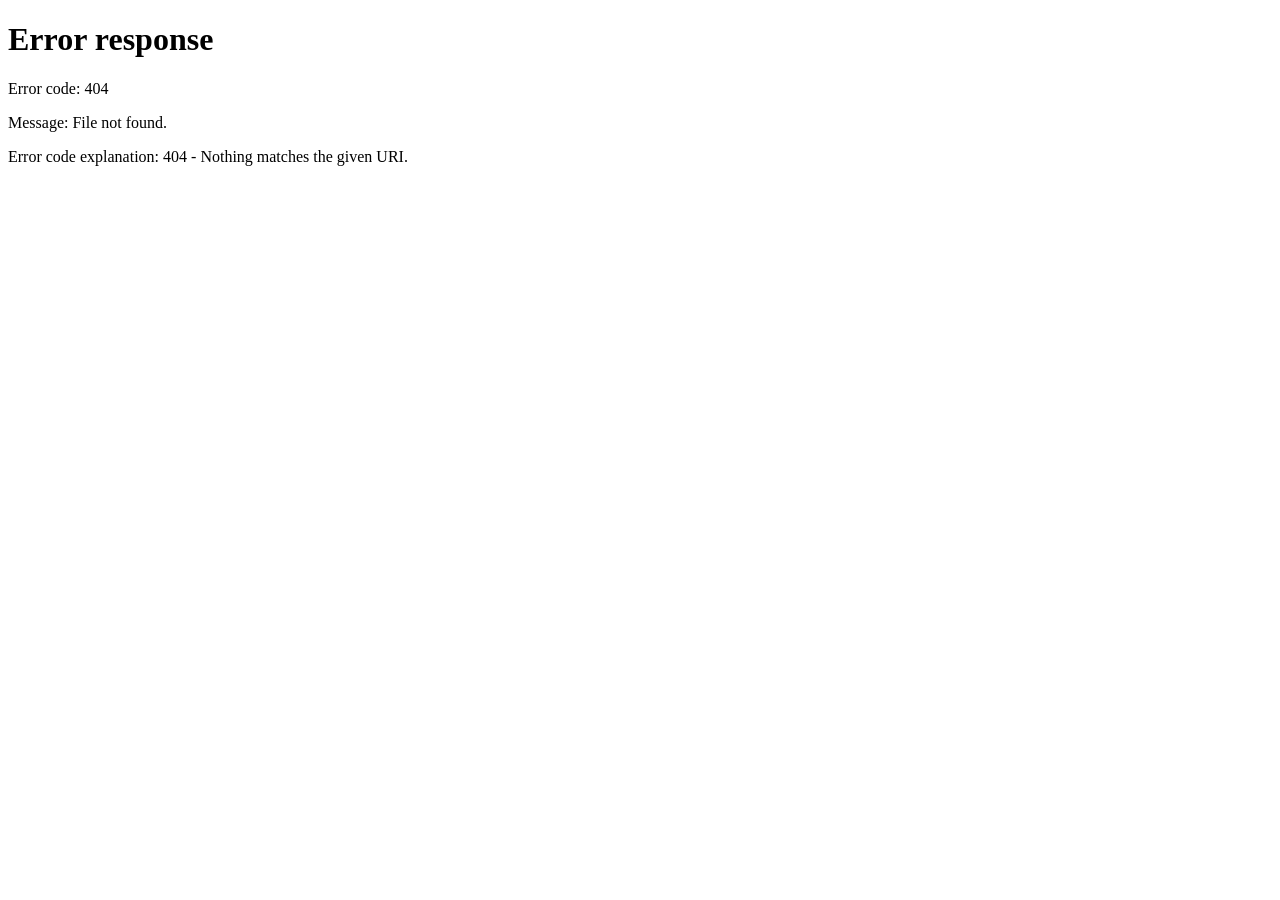
==== index.html @ 3a95bfea "Add files via upload" ====
<!DOCTYPE html>
<html lang="id"><head><meta charset="utf-8"><meta name="viewport" content="width=device-width, initial-scale=1">
<title>Planogram Implementation System</title>
<meta http-equiv="refresh" content="0; url=impl/"></head>
<body><p>Mengalihkan… <a href="impl/">Buka halaman upload</a></p></body></html>
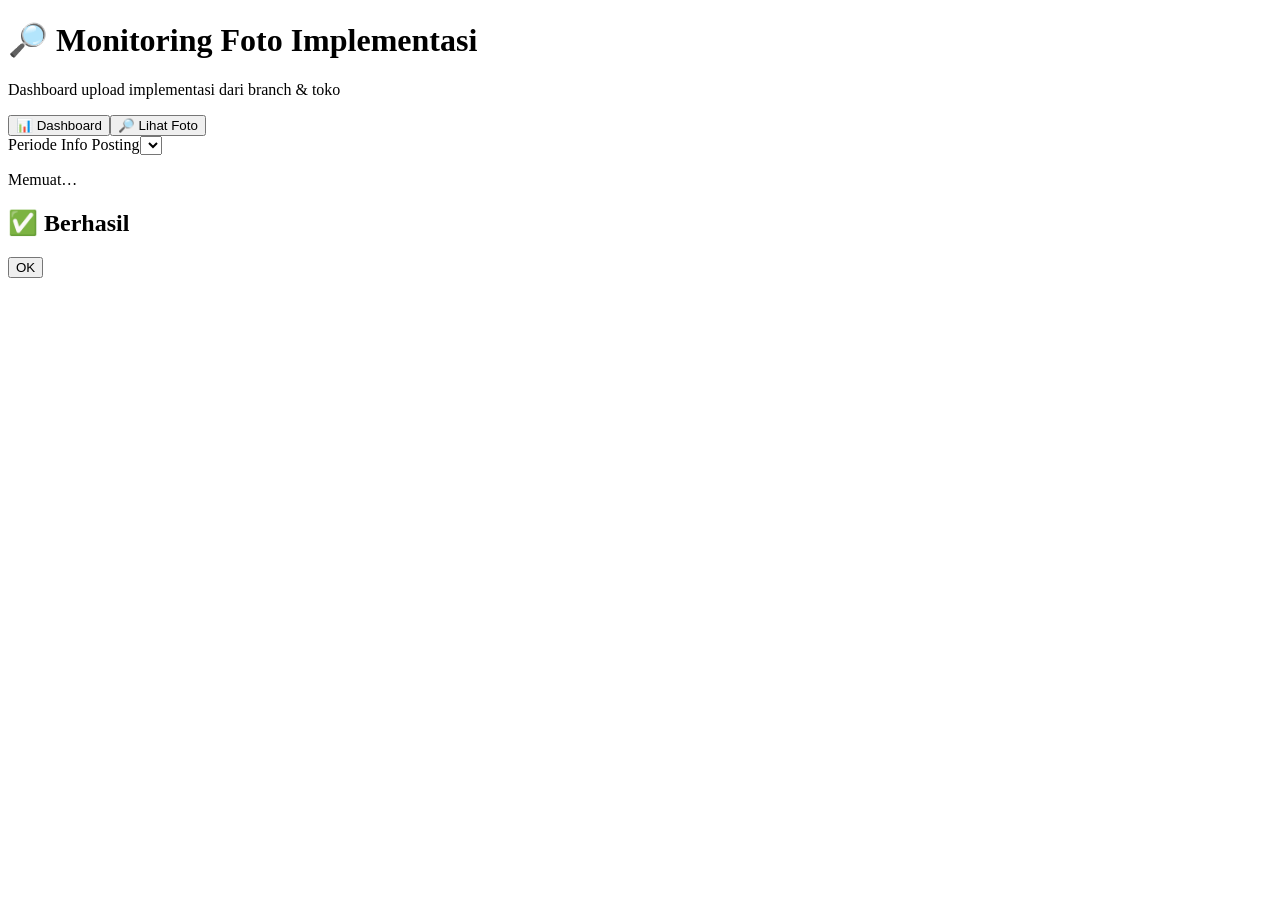
==== commit dcba511c: "Add files via upload" ====
--- a/index.html
+++ b/index.html
@@ -1,5 +1,158 @@
-<!DOCTYPE html>
-<html lang="id"><head><meta charset="utf-8"><meta name="viewport" content="width=device-width, initial-scale=1">
-<title>Planogram Implementation System</title>
-<meta http-equiv="refresh" content="0; url=impl/"></head>
-<body><p>Mengalihkan… <a href="impl/">Buka halaman upload</a></p></body></html>
+<!DOCTYPE html><html><head><base target="_top"><meta charset="utf-8"><meta name="viewport" content="width=device-width, initial-scale=1">
+<title>Monitoring Foto Implementasi</title>
+<link rel="stylesheet" href="../assets/style.css">
+<style>
+    /* ===== Riwayat & Dashboard ===== */
+    .dx-card{background:#fff;border:1px solid #dbe4f0;border-radius:14px;padding:12px;margin:10px 0;box-shadow:0 1px 4px rgba(15,40,80,.07)}
+    .dx-t{display:flex;justify-content:space-between;align-items:baseline;margin:16px 0 6px}.dx-t b{font-size:16px;color:#12355b}.dx-t small{color:#6b7c93;font-size:12.5px}
+    .dx-sum{display:flex;gap:14px;align-items:center}.dx-sum .big{font-size:30px;font-weight:800;color:#12355b;line-height:1}.dx-sum small{color:#5b6b7d;font-size:13px}
+    .dx-bar{height:9px;border-radius:9px;background:#F5C6C6;margin-top:8px;overflow:hidden}.dx-bar i{display:block;height:100%;background:#4CAF73;border-radius:9px}
+    .dx-chips{display:flex;gap:6px;flex-wrap:wrap;margin:10px 0 4px}.dx-chips button{flex:1;min-width:84px;border:1px solid #cfd9e6;background:#fff;border-radius:20px;padding:8px 8px;font-size:13px;font-weight:700;color:#33465c;cursor:pointer}
+    .dx-chips button.on{background:#12355b;border-color:#12355b;color:#fff}
+    .dx-f{display:grid;grid-template-columns:1fr 1fr;gap:8px;margin-top:8px}.dx-f select,.dx-f input{width:100%;box-sizing:border-box}.dx-f .w{grid-column:1/3}
+    .st{border-radius:14px;padding:11px 12px;margin:8px 0;border:1px solid;border-left-width:6px}
+    .st.ok{background:#E8F5EC;border-color:#BFE3CA;border-left-color:#4CAF73}.st.no{background:#FDEDED;border-color:#F5C6C6;border-left-color:#E57373}
+    .st .h{display:flex;justify-content:space-between;gap:8px;align-items:flex-start}.st .h b{font-size:14.5px;color:#1d2b3a}.st .h small{display:block;color:#5b6b7d;font-size:12px;margin-top:2px}
+    .st .bd{font-size:11.5px;font-weight:800;padding:3px 10px;border-radius:20px;white-space:nowrap}.st.ok .bd{background:#CBEAD4;color:#1B5E32}.st.no .bd{background:#F9D3D3;color:#8E2A2A}
+    .st .ln{font-size:12.5px;color:#33465c;margin-top:8px}.st .ln span.k{display:inline-block;font-weight:800;margin-right:4px}
+    .rc2{display:inline-block;border-radius:8px;padding:2px 8px;margin:2px 3px 2px 0;font-size:12px;font-weight:800}.rc2.rg{background:#DCE8FF;color:#1E4FA8}.rc2.nr{background:#FFE9C7;color:#8A5200}
+    .dx-hero{display:flex;gap:14px;align-items:center}.dx-hero .lg{flex:1;display:grid;gap:8px}.dx-hero .li{display:flex;align-items:center;gap:8px;font-size:14px;color:#33465c}
+    .dx-hero .li i{width:12px;height:12px;border-radius:4px;flex:none}.dx-hero .li b{margin-left:auto;font-size:18px;color:#12355b}
+    .dx-k{display:grid;grid-template-columns:1fr 1fr;gap:10px;margin:10px 0}.dx-k div{background:#fff;border:1px solid #dbe4f0;border-radius:14px;padding:12px;box-shadow:0 1px 4px rgba(15,40,80,.06)}
+    .dx-k b{display:block;font-size:23px;color:#12355b;line-height:1.1}.dx-k small{color:#6b7c93;font-size:12.5px}
+    .rk{display:flex;gap:10px;align-items:center;border-radius:14px;padding:10px 12px;margin:7px 0;border:1px solid;border-left-width:6px;cursor:pointer}
+    .rk.ok{background:#E8F5EC;border-color:#BFE3CA;border-left-color:#4CAF73}.rk.no{background:#FDEDED;border-color:#F5C6C6;border-left-color:#E57373}.rk.sel{box-shadow:0 0 0 2px #12355b}
+    .rk .n{width:30px;height:30px;border-radius:50%;background:#fff;display:flex;align-items:center;justify-content:center;font-weight:800;color:#12355b;font-size:14px;flex:none}
+    .rk .m{flex:1;min-width:0}.rk .m b{font-size:14.5px;color:#1d2b3a}.rk .m small{display:block;color:#5b6b7d;font-size:12px}
+    .rk .bar{height:7px;border-radius:7px;background:rgba(0,0,0,.08);margin-top:6px;overflow:hidden}.rk .bar i{display:block;height:100%;background:#4CAF73}
+    .rk .p{font-size:19px;font-weight:800;text-align:right}.rk.ok .p{color:#1B5E32}.rk.no .p{color:#8E2A2A}
+    .tp{margin:9px 0}.tp .r{display:flex;justify-content:space-between;font-size:13px;color:#33465c}.tp .r b{color:#12355b}
+    .dy{display:flex;align-items:flex-end;gap:6px;height:110px;margin-top:8px;overflow-x:auto;padding-bottom:2px}
+    .dy div{flex:1 0 34px;display:flex;flex-direction:column;justify-content:flex-end;align-items:center;height:100%}
+    .dy i{display:block;width:100%;background:#7FC79A;border-radius:6px 6px 0 0;min-height:3px}.dy b{font-size:11.5px;color:#12355b}.dy small{font-size:10.5px;color:#6b7c93}
+    .lg2{font-size:12.5px;color:#5b6b7d;background:#f4f7fb;border-radius:10px;padding:8px 10px;margin:6px 0}
+    .bl{display:flex;justify-content:space-between;gap:8px;padding:8px 10px;border-radius:10px;background:#FDEDED;border:1px solid #F5C6C6;margin:6px 0;font-size:13px}.bl small{color:#8E2A2A;font-size:11.5px;white-space:nowrap}
+    .tl-g{display:grid;grid-template-columns:1fr 1fr;gap:9px;margin:8px 0}
+    .tl{border-radius:14px;padding:10px 12px;border:1px solid;border-left-width:6px;cursor:pointer}
+    .tl.ok{background:#E8F5EC;border-color:#BFE3CA;border-left-color:#4CAF73}.tl.no{background:#FDEDED;border-color:#F5C6C6;border-left-color:#E57373}.tl.sel{box-shadow:0 0 0 2px #12355b}
+    .tl b{font-size:14px;color:#1d2b3a;display:block}.tl .pp{font-size:24px;font-weight:800;line-height:1.15}.tl.ok .pp{color:#1B5E32}.tl.no .pp{color:#8E2A2A}
+    .tl small{color:#5b6b7d;font-size:11.5px;display:block}.tl .bar{height:6px;border-radius:6px;background:rgba(0,0,0,.08);margin-top:6px;overflow:hidden}.tl .bar i{display:block;height:100%;background:#4CAF73}
+    .st .ft{display:flex;justify-content:space-between;align-items:center;margin-top:8px;gap:8px}
+</style></head><body>
+<header><h1>🔎 Monitoring Foto Implementasi</h1><p>Dashboard upload implementasi dari branch & toko</p></header>
+<div class="tabs"><button class="on" data-t="d">📊 Dashboard</button><button data-t="f">🔎 Lihat Foto</button></div>
+<main>
+<section id="d" class="tab"><label class="l">Periode Info Posting</label><select id="dp"></select><div id="dres"><p class="mut">Memuat…</p></div></section>
+<section id="f" class="tab" hidden>
+<label class="l">Tanggal Info Posting</label><div><input id="tgl" placeholder="Pilih tanggal (hanya hari Senin)"></div>
+<p class="warn">⚠️ Tanggal harus sesuai dengan info posting.</p>
+<label class="l">Branch</label><input id="br" placeholder="Cari branch…">
+<label class="l">Kode Toko (kosongkan = semua toko)</label><input id="kt" placeholder="Pilih branch dulu…">
+<label class="l">No Rak (kosongkan = semua rak)</label><input id="rk" placeholder="Ketik no rak, contoh: AA1" autocomplete="off">
+<button class="btn" id="go">Tampilkan</button>
+<div id="list"></div>
+<div id="stg" hidden><p id="cap" style="font-weight:600"></p><img id="im" class="pv" style="max-height:none"><button class="btn" id="dl">⬇️ Download</button></div>
+</section>
+</main>
+<div id="toast"></div><div id="ov"><div><h2>✅ Berhasil</h2><p id="ovm"></p><button class="btn" onclick="$('ov').style.display='none'">OK</button></div></div>
+<script src="../config.js"></script>
+<script src="../assets/api.js"></script>
+<script src="../assets/lib.js"></script>
+<script>
+let M = {branches: []}, S = {}, ITEMS = [], cur = null, BLOB = null, DD = null, DBR = '', DF = {st: '', t: '', q: '', n: 30};
+const stg = $('stg'); Cal($('tgl'));
+const fmtT = w => w ? w.slice(8, 10) + '/' + w.slice(5, 7) + ' ' + w.slice(11, 16) : '-';
+
+// ================= DASHBOARD =================
+function loadDash(p) {
+  $('dres').innerHTML = '<p class="mut">Memuat…</p>';
+  google.script.run.withSuccessHandler(r => {
+    DD = r; $('dp').innerHTML = r.periods.map(x => '<option' + (x === r.p ? ' selected' : '') + '>' + esc(x) + '</option>').join('');
+    if (!r.branches.some(b => b.nama === DBR)) DBR = r.branches.slice().sort((a, b) => b.pct - a.pct || b.foto - a.foto)[0] ? r.branches.slice().sort((a, b) => b.pct - a.pct || b.foto - a.foto)[0].nama : '';
+    drawDash();
+  }).withFailureHandler(e => $('dres').innerHTML = '<p class="mut">' + esc(e.message) + '</p>').getDashImpl(p || '');
+}
+function drawDash() {
+  const r = DD; if (!r.p) { $('dres').innerHTML = '<p class="mut">Belum ada data periode info posting</p>'; return; }
+  const B = r.branches.slice().sort((a, b) => b.pct - a.pct || b.foto - a.foto), n = B.length;
+  const sum = k => B.reduce((a, b) => a + b[k], 0), tt = sum('total'), tu = sum('toko'), pt = tt ? Math.round(tu * 1000 / tt) / 10 : 0;
+  const act = B.filter(b => b.toko > 0).length, C = 2 * Math.PI * 44, off = C * (1 - pt / 100);
+  const donut = '<svg viewBox="0 0 120 120" width="118" height="118"><circle cx="60" cy="60" r="44" fill="none" stroke="#F5C6C6" stroke-width="14"/><circle cx="60" cy="60" r="44" fill="none" stroke="#4CAF73" stroke-width="14" stroke-dasharray="' + C.toFixed(1) + '" stroke-dashoffset="' + off.toFixed(1) + '" transform="rotate(-90 60 60)"/><text x="60" y="60" text-anchor="middle" font-size="25" font-weight="800" fill="#12355b">' + pt + '%</text><text x="60" y="78" text-anchor="middle" font-size="11" fill="#6b7c93">toko ada foto</text></svg>';
+  $('dres').innerHTML = '<div class="dx-t"><b>📊 Ringkasan Nasional</b><small>Periode ' + esc(r.p) + '</small></div>'
+    + '<div class="dx-card"><div class="dx-hero">' + donut + '<div class="lg"><div class="li"><i style="background:#4CAF73"></i>Toko sudah ada foto<b>' + tu + '</b></div><div class="li"><i style="background:#F5C6C6"></i>Toko belum ada foto<b>' + (tt - tu) + '</b></div><div class="li" style="font-size:12.5px;color:#6b7c93">dari ' + tt + ' toko di ' + n + ' branch</div></div></div></div>'
+    + '<div class="dx-k"><div><b>' + act + '/' + n + '</b><small>branch sudah mulai upload</small></div><div><b>' + sum('foto') + '</b><small>foto implementasi masuk</small></div><div><b>' + sum('rak') + '</b><small>no rak terkirim</small></div><div><b>' + (n - act) + '</b><small>branch belum upload sama sekali</small></div></div>'
+    + '<div class="dx-t"><b>🗺️ Status Tiap Branch</b><small>ketuk untuk detail toko</small></div>'
+    + '<div class="lg2">🟢 Hijau = sudah ada toko yang upload foto &nbsp;•&nbsp; 🔴 Merah = belum ada foto sama sekali. Persen = toko yang sudah ada foto implementasinya.</div>'
+    + '<div class="tl-g">' + B.map(b => '<div class="tl ' + (b.toko ? 'ok' : 'no') + (b.nama === DBR ? ' sel' : '') + '" data-b="' + esc(b.nama) + '"><b>' + esc(b.nama) + '</b><div class="pp">' + b.pct + '%</div><small>' + b.toko + ' dari ' + b.total + ' toko • ' + b.foto + ' foto</small><div class="bar"><i style="width:' + (b.toko ? Math.max(3, b.pct) : 0) + '%"></i></div></div>').join('') + '</div>'
+    + '<div id="ddet"></div>';
+  drawDet(B);
+}
+function drawDet(B) {
+  B = B || DD.branches.slice().sort((a, b) => b.pct - a.pct || b.foto - a.foto);
+  const d = B.find(b => b.nama === DBR); if (!d) { $('ddet').innerHTML = ''; return; }
+  const rank = B.indexOf(d) + 1, mx = Math.max(1, ...d.days.map(x => x.foto)), tipes = Array.from(new Set(d.tipes.map(t => t.tipe)));
+  DF = {st: '', t: '', q: '', n: 30};
+  $('ddet').innerHTML = '<div class="dx-t"><b>🔎 Detail ' + esc(d.nama) + '</b><small>peringkat ' + rank + ' dari ' + B.length + '</small></div>'
+    + '<div class="dx-k"><div><b>' + d.toko + '/' + d.total + '</b><small>toko ada foto (' + d.pct + '%)</small></div><div><b>' + d.foto + '</b><small>foto terkirim</small></div><div><b>' + d.rak + '</b><small>no rak terkirim</small></div><div><b style="font-size:17px">' + (d.last ? esc(fmtT(d.last)) : '-') + '</b><small>upload terakhir</small></div></div>'
+    + '<div class="dx-card"><b style="color:#12355b">Pencapaian per Tipe Toko</b>' + d.tipes.map(t => { const p = t.total ? Math.round(t.toko * 1000 / t.total) / 10 : 0; return '<div class="tp"><div class="r"><span>' + esc(t.tipe) + '</span><b>' + t.toko + '/' + t.total + ' • ' + p + '%</b></div><div class="dx-bar"><i style="width:' + (t.toko ? Math.max(3, p) : 0) + '%"></i></div></div>'; }).join('') + '</div>'
+    + '<div class="dx-card"><b style="color:#12355b">Aktivitas Upload Harian</b><small style="display:block;color:#6b7c93">jumlah foto per hari</small>' + (d.days.length ? '<div class="dy">' + d.days.slice(-14).map(x => '<div><b>' + x.foto + '</b><i style="height:' + Math.round(x.foto * 70 / mx) + 'px"></i><small>' + x.d.slice(8, 10) + '/' + x.d.slice(5, 7) + '</small></div>').join('') + '</div>' : '<p class="mut">Belum ada upload</p>') + '</div>'
+    + '<div class="dx-t"><b>🏬 Daftar Toko</b><small id="dcnt"></small></div>'
+    + '<div class="dx-chips"><button data-s="" class="on">Semua (' + d.total + ')</button><button data-s="ok">✓ Ada foto (' + d.toko + ')</button><button data-s="no">✕ Belum (' + d.belum.length + ')</button></div>'
+    + '<div class="dx-f"><select id="dtp"><option value="">Semua tipe toko</option>' + tipes.map(x => '<option>' + esc(x) + '</option>').join('') + '</select><input id="dq" placeholder="🔍 Cari kode / nama toko…"></div><div id="dlist"></div>';
+  $('ddet').querySelectorAll('.dx-chips button').forEach(b => b.onclick = () => { DF.st = b.dataset.s; DF.n = 30; $('ddet').querySelectorAll('.dx-chips button').forEach(x => x.classList.toggle('on', x === b)); drawList(d); });
+  $('dtp').onchange = e => { DF.t = e.target.value; DF.n = 30; drawList(d); };
+  $('dq').oninput = e => { DF.q = e.target.value.trim().toLowerCase(); DF.n = 30; drawList(d); };
+  drawList(d);
+}
+function drawList(d) {
+  const all = d.sudah.map(s => Object.assign({ok: 1}, s)).concat(d.belum.map(s => Object.assign({ok: 0}, s))).sort((a, b) => a.kode < b.kode ? -1 : 1)
+    .filter(s => (!DF.st || (DF.st === 'ok') === !!s.ok) && (!DF.t || s.tipe === DF.t) && (!DF.q || (s.kode + ' ' + s.nama).toLowerCase().includes(DF.q)));
+  $('dcnt').textContent = all.length + ' toko';
+  $('dlist').innerHTML = all.length ? all.slice(0, DF.n).map(s => '<div class="st ' + (s.ok ? 'ok' : 'no') + '"><div class="h"><div><b>' + esc(s.kode) + ' - ' + esc(s.nama) + '</b><small>' + esc(s.tipe) + '</small></div><span class="bd">' + (s.ok ? '✓ Ada foto' : '✕ Belum ada') + '</span></div>'
+    + (s.ok ? '<div class="ft"><span class="ln" style="margin:0">' + s.foto + ' foto • ' + s.rak + ' rak • terakhir ' + esc(fmtT(s.last)) + '</span><button data-k="' + esc(s.kode) + '" data-n="' + esc(s.nama) + '">🔎 Lihat foto</button></div>' : '<div class="ln" style="color:#8E2A2A">Belum ada foto implementasi dari toko ini.</div>') + '</div>').join('')
+    + (all.length > DF.n ? '<button type="button" class="btn s" id="dmore" style="width:100%">Tampilkan ' + Math.min(30, all.length - DF.n) + ' lagi</button>' : '') : '<p class="mut">Tidak ada toko yang cocok</p>';
+  if ($('dmore')) $('dmore').onclick = () => { DF.n += 30; drawList(d); };
+}
+$('dres').onclick = e => {
+  const t = e.target.closest('.tl[data-b]'); if (t) { DBR = t.dataset.b; document.querySelectorAll('.tl').forEach(x => x.classList.toggle('sel', x === t)); drawDet(); const el = $('ddet'); if (el) el.scrollIntoView({behavior: 'smooth', block: 'start'}); return; }
+  const b = e.target.closest('button[data-k]'); if (b) goStore(b.dataset.k, b.dataset.n);
+};
+$('dp').onchange = () => loadDash($('dp').value);
+
+// ================= LIHAT FOTO =================
+function loadStores(b, keep) {
+  $('kt').placeholder = 'Memuat toko…';
+  google.script.run.withSuccessHandler(st => { const c = keep ? $('kt').value : ''; if (!keep) S = {};
+    st.forEach(s => { const k = s.kode + ' - ' + s.nama; S[k] = s; $('kt')._sub[k] = s.tipe; }); Combo($('kt'), Object.keys(S)); $('kt').value = c; $('kt').placeholder = 'Semua toko (atau cari kode / nama)'; }).getStores(b);
+}
+function runFind() {
+  try {
+    if (!$('tgl').value) throw 'Tanggal info posting belum dipilih';
+    const br = need($('br'), M.branches, 'Branch'), s = S[$('kt').value]; if ($('kt').value && !s) throw 'Kode toko tidak valid';
+    const f = {periode: $('tgl').value, branch: br, kode: s ? s.kode : '', rak: $('rk').value.trim()}; stg.hidden = true; $('list').innerHTML = '<p class="mut">Memuat…</p>';
+    google.script.run.withSuccessHandler(r => { ITEMS = r;
+      $('list').innerHTML = r.length ? '<p class="mut">' + r.length + ' foto ditemukan</p>' + r.map((x, i) => '<div class="card item"><span>' + (s ? '' : esc(x.toko) + '<br>') + 'Rak <b>' + esc(x.rak) + '</b>' + (x.mode === 'NON REGULER' ? ' <small>(NON REGULER)</small>' : '') + '<br><small>diupload ' + esc(x.waktu) + '</small></span><button data-i="' + i + '">Lihat</button></div>').join('') : '<p class="mut">Foto implementasi belum ada untuk pilihan ini</p>';
+    }).withFailureHandler(e => { $('list').innerHTML = ''; toast(e.message, 0); }).findFilesImpl(f);
+  } catch (e) { toast(e, 0); }
+}
+function goStore(kode, nama) {
+  if (!M.branches.length) { setTimeout(() => goStore(kode, nama), 400); return; }
+  document.querySelector('.tabs button[data-t="f"]').click();
+  S = {}; const lb = kode + ' - ' + nama; S[lb] = {kode: kode, nama: nama};
+  $('tgl').value = DD.p; $('br').value = DBR; $('rk').value = ''; $('kt')._arr = [lb]; $('kt').value = lb; loadStores(DBR, true); runFind();
+}
+function show(x) { cur = x; toast('Memuat gambar…', 1);
+  google.script.run.withSuccessHandler(r => { const bin = atob(r.data), u = new Uint8Array(bin.length); for (let i = 0; i < bin.length; i++) u[i] = bin.charCodeAt(i); BLOB = new Blob([u], {type: r.mime});
+    $('im').src = URL.createObjectURL(BLOB); $('cap').textContent = x.toko + ' • Rak ' + x.rak; stg.hidden = false; stg.scrollIntoView(); }).withFailureHandler(e => toast(e.message, 0)).getImageImpl(x.id); }
+$('list').onclick = e => { const b = e.target.closest('button[data-i]'); if (b) show(ITEMS[+b.dataset.i]); };
+$('dl').onclick = () => { if (!BLOB) return; const a = document.createElement('a'); a.href = URL.createObjectURL(BLOB); a.download = 'implementasi_' + cur.toko.split(' - ')[0] + '_rak_' + cur.rak.replace(/[^\w.-]+/g, '_') + '.jpg'; a.click(); };
+$('go').onclick = runFind;
+google.script.run.withSuccessHandler(m => {
+  M = m; Combo($('br'), m.branches); Combo($('kt'), []); $('kt')._sub = {};
+  const G = Seq([{el: $('tgl'), label: 'Tanggal Info Posting'}, {el: $('br'), label: 'Branch'}]);
+  $('kt')._guard = G; $('kt')._opt = 'Semua toko';
+  $('br').onchange = () => { S = {}; $('kt')._arr = []; $('kt')._sub = {}; $('kt').value = ''; if (!M.branches.includes($('br').value)) return; loadStores($('br').value, false); };
+}).getMasters();
+loadDash('');
+Tabs();
+</script></body></html>
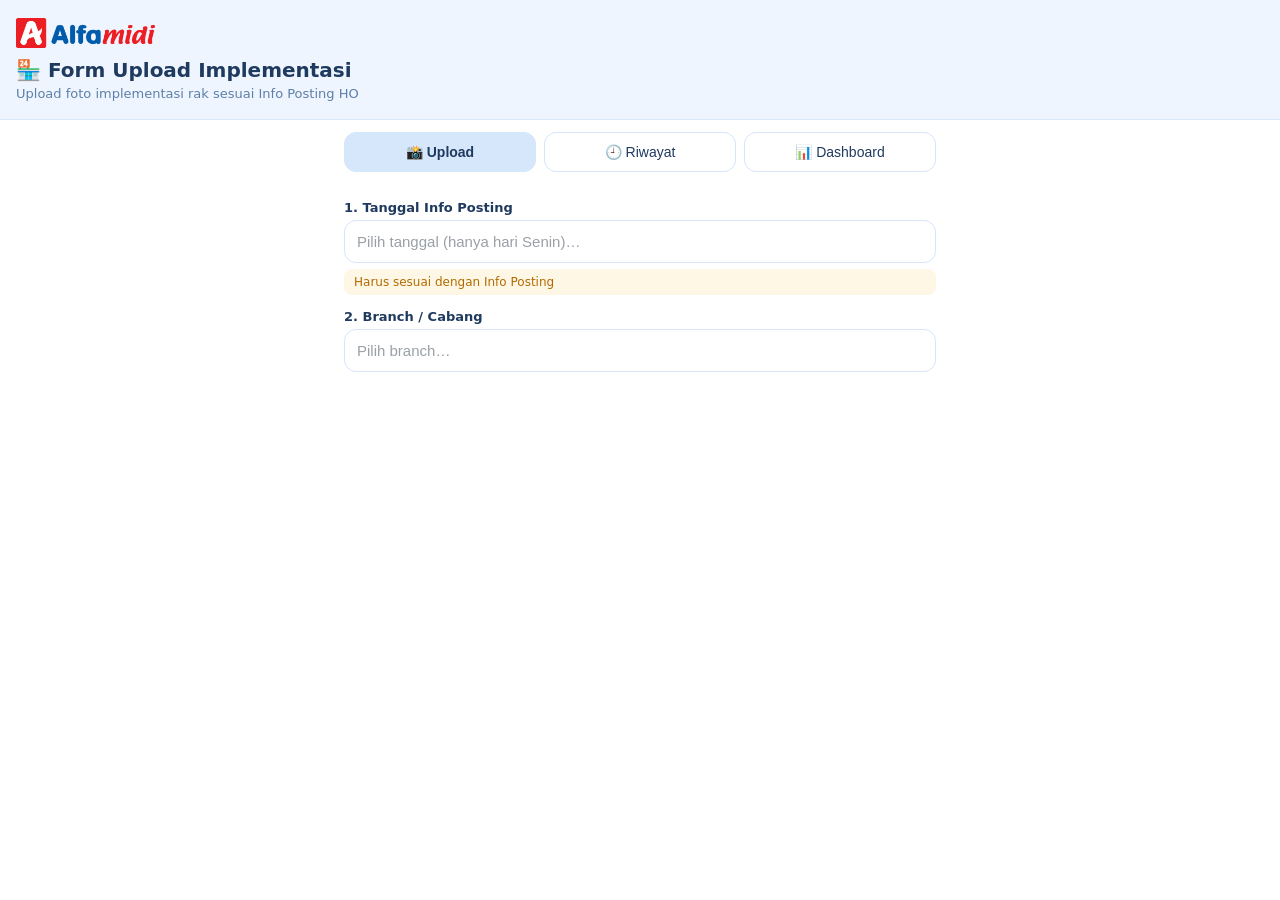
==== commit c804584c: "Add files via upload" ====
--- a/index.html
+++ b/index.html
@@ -1,7 +1,12 @@
-<!DOCTYPE html><html><head><base target="_top"><meta charset="utf-8"><meta name="viewport" content="width=device-width, initial-scale=1">
-<title>Monitoring Foto Implementasi</title>
-<link rel="stylesheet" href="../assets/style.css">
-<style>
+<!DOCTYPE html>
+<html>
+<head>
+  <base target="_top">
+  <meta charset="utf-8">
+  <meta name="viewport" content="width=device-width, initial-scale=1">
+<title>Upload Implementasi Planogram</title>
+<link rel="stylesheet" href="style.css">
+  <style>
     /* ===== Riwayat & Dashboard ===== */
     .dx-card{background:#fff;border:1px solid #dbe4f0;border-radius:14px;padding:12px;margin:10px 0;box-shadow:0 1px 4px rgba(15,40,80,.07)}
     .dx-t{display:flex;justify-content:space-between;align-items:baseline;margin:16px 0 6px}.dx-t b{font-size:16px;color:#12355b}.dx-t small{color:#6b7c93;font-size:12.5px}
@@ -32,43 +37,236 @@
     .dy i{display:block;width:100%;background:#7FC79A;border-radius:6px 6px 0 0;min-height:3px}.dy b{font-size:11.5px;color:#12355b}.dy small{font-size:10.5px;color:#6b7c93}
     .lg2{font-size:12.5px;color:#5b6b7d;background:#f4f7fb;border-radius:10px;padding:8px 10px;margin:6px 0}
     .bl{display:flex;justify-content:space-between;gap:8px;padding:8px 10px;border-radius:10px;background:#FDEDED;border:1px solid #F5C6C6;margin:6px 0;font-size:13px}.bl small{color:#8E2A2A;font-size:11.5px;white-space:nowrap}
-    .tl-g{display:grid;grid-template-columns:1fr 1fr;gap:9px;margin:8px 0}
-    .tl{border-radius:14px;padding:10px 12px;border:1px solid;border-left-width:6px;cursor:pointer}
-    .tl.ok{background:#E8F5EC;border-color:#BFE3CA;border-left-color:#4CAF73}.tl.no{background:#FDEDED;border-color:#F5C6C6;border-left-color:#E57373}.tl.sel{box-shadow:0 0 0 2px #12355b}
-    .tl b{font-size:14px;color:#1d2b3a;display:block}.tl .pp{font-size:24px;font-weight:800;line-height:1.15}.tl.ok .pp{color:#1B5E32}.tl.no .pp{color:#8E2A2A}
-    .tl small{color:#5b6b7d;font-size:11.5px;display:block}.tl .bar{height:6px;border-radius:6px;background:rgba(0,0,0,.08);margin-top:6px;overflow:hidden}.tl .bar i{display:block;height:100%;background:#4CAF73}
-    .st .ft{display:flex;justify-content:space-between;align-items:center;margin-top:8px;gap:8px}
-</style></head><body>
-<header><h1>🔎 Monitoring Foto Implementasi</h1><p>Dashboard upload implementasi dari branch & toko</p></header>
-<div class="tabs"><button class="on" data-t="d">📊 Dashboard</button><button data-t="f">🔎 Lihat Foto</button></div>
+    .o small{display:block;font-size:11px;color:#5c88b2;margin-top:2px}
+    .pvw summary{cursor:pointer;font-weight:800;color:#12355b;font-size:15px}.pvw .src{font-size:12.5px;color:#5b6b7d;margin:4px 0 8px}
+    .pvw table td.na{color:#9aa0a6}.pvw tr.mut td{opacity:.5}
+    .blk .bh{display:flex;justify-content:space-between;align-items:center}.blk .bh b{color:#12355b;font-size:15px}
+    .sm{background:#f4f7fb;border-radius:10px;padding:8px 10px;margin:8px 0;font-size:13px;color:#33465c}
+    .sm i{display:block;height:7px;border-radius:7px;background:#F5C6C6;margin-top:6px;overflow:hidden}.sm i b{display:block;height:100%;background:#4CAF73}
+    .slot{border-top:1px dashed #dbe4f0;margin-top:10px;padding-top:8px}.slot:first-child{border-top:0;margin-top:0;padding-top:0}
+    .vl{font-size:12px;font-weight:800;margin:6px 0 2px}.vl.rg{color:#1E4FA8}.vl.nr{color:#8A5200}
+    .chs{display:flex;flex-wrap:wrap;gap:6px;margin:2px 0 6px}
+    .ch{border:1.5px solid #cfd9e6;background:#fff;border-radius:10px;padding:8px 12px;font-size:14px;font-weight:700;color:#33465c;cursor:pointer}
+    .ch.on{background:#4CAF73;border-color:#4CAF73;color:#fff}.ch.tk{background:#E8F5EC;border-color:#BFE3CA;color:#1B5E32;cursor:default}.ch.ot{opacity:.35;cursor:default}
+    .okk{background:#E8F5EC;color:#1B5E32;border-radius:10px;padding:8px 10px;font-size:13px;font-weight:600;margin:6px 0}
+    .nop{background:#FFF6E0;border:1px solid #F1D9A0;border-radius:12px;padding:12px;font-size:13.5px;color:#6b5200;margin:14px 0}
+  </style>
+</head>
+<body>
+<header>
+  <h1>🏪 Form Upload Implementasi</h1>
+  <p>Upload foto implementasi rak sesuai Info Posting HO</p>
+</header>
+<div class="tabs"><button class="on" data-t="f">📸 Upload</button><button data-t="h">🕘 Riwayat</button><button data-t="d">📊 Dashboard</button></div>
 <main>
-<section id="d" class="tab"><label class="l">Periode Info Posting</label><select id="dp"></select><div id="dres"><p class="mut">Memuat…</p></div></section>
-<section id="f" class="tab" hidden>
-<label class="l">Tanggal Info Posting</label><div><input id="tgl" placeholder="Pilih tanggal (hanya hari Senin)"></div>
-<p class="warn">⚠️ Tanggal harus sesuai dengan info posting.</p>
-<label class="l">Branch</label><input id="br" placeholder="Cari branch…">
-<label class="l">Kode Toko (kosongkan = semua toko)</label><input id="kt" placeholder="Pilih branch dulu…">
-<label class="l">No Rak (kosongkan = semua rak)</label><input id="rk" placeholder="Ketik no rak, contoh: AA1" autocomplete="off">
-<button class="btn" id="go">Tampilkan</button>
-<div id="list"></div>
-<div id="stg" hidden><p id="cap" style="font-weight:600"></p><img id="im" class="pv" style="max-height:none"><button class="btn" id="dl">⬇️ Download</button></div>
+<section id="f" class="tab">
+  <label class="l">1. Tanggal Info Posting</label>
+  <div><input id="tgl" placeholder="Pilih tanggal (hanya hari Senin)…"></div>
+  <p class="warn">Harus sesuai dengan Info Posting</p>
+  <label class="l">2. Branch / Cabang</label>
+  <input id="branch" placeholder="Pilih branch…">
+  <div id="prev"></div>
+  <div id="upl" hidden>
+    <label class="l">3. Upload per Tipe Toko <small style="font-weight:400;color:#5b6b7d">(boleh beberapa tipe toko sekaligus)</small></label>
+    <div id="blocks"></div>
+    <button class="btn s" id="addb" style="width:100%">＋ Tambah Tipe Toko Lain</button>
+    <button class="btn" id="go" style="margin-top:12px">Kirim Foto Implementasi</button>
+  </div>
+</section>
+<section id="h" class="tab" hidden>
+  <label class="l">Branch</label><input id="hbr" placeholder="Pilih branch…">
+  <label class="l">Periode Info Posting</label><select id="hp"></select>
+  <div id="hres"><p class="mut">Pilih branch untuk melihat status upload toko</p></div>
+</section>
+<section id="d" class="tab" hidden>
+  <label class="l">Periode Info Posting</label><select id="dp"></select>
+  <div id="dres"><p class="mut">Memuat…</p></div>
 </section>
 </main>
+
 <div id="toast"></div><div id="ov"><div><h2>✅ Berhasil</h2><p id="ovm"></p><button class="btn" onclick="$('ov').style.display='none'">OK</button></div></div>
-<script src="../config.js"></script>
-<script src="../assets/api.js"></script>
-<script src="../assets/lib.js"></script>
+<script src="config.js"></script>
+<script src="api.js"></script>
+<script src="lib.js"></script>
+
 <script>
-let M = {branches: []}, S = {}, ITEMS = [], cur = null, BLOB = null, DD = null, DBR = '', DF = {st: '', t: '', q: '', n: 30};
-const stg = $('stg'); Cal($('tgl'));
-const fmtT = w => w ? w.slice(8, 10) + '/' + w.slice(5, 7) + ' ' + w.slice(11, 16) : '-';
-
-// ================= DASHBOARD =================
+let M = {branches: []}, OPT = null, BL = [], SEQ = 0;
+const U = x => String(x || '').trim().toUpperCase();
+function checkMonday(s) { const p = String(s || '').split('-'); return p.length === 3 && new Date(Date.UTC(p[0], p[1] - 1, p[2])).getUTCDay() === 1; }
+Cal($('tgl'));
+
+function drawPrev() {
+  const p = OPT.preview, br = OPT.branch;
+  const note = p.sumber === 'spreadsheet' ? 'Sumber: spreadsheet Info Posting' : 'Sumber: data Info Posting HO' + (p.sheetDate ? ' (spreadsheet sedang menampilkan tanggal ' + esc(p.sheetDate) + ')' : '');
+  const cell = t => t ? esc(t) : '<span class="na">-</span>';
+  $('prev').innerHTML = '<details class="dx-card pvw" open><summary>📄 Preview Info Posting • ' + esc(br) + '</summary><div class="src">' + note + '. Upload hanya no rak yang tertulis di sini.</div><div class="wrap"><table><tr><th>Tipe Toko</th><th>Kode</th><th>Jenis</th><th>Rak Reguler</th><th>Rak Non Reguler</th><th>Keterangan</th></tr>'
+    + p.rows.map(r => {
+      if (r.sec) { const red = /SUPER|FRESH/.test(r.sec); return '<tr><td colspan="6" style="font-weight:800;background:' + (red ? '#ff0000;color:#000' : '#008000;color:#fff') + '">' + esc(r.sec) + '</td></tr>'; }
+      const has = r.reg || r.nr;
+      return '<tr' + (has ? '' : ' class="mut"') + '><td>' + esc(r.u) + '</td><td>' + esc(r.k) + '</td><td>' + esc(r.j) + '</td><td>' + cell(r.reg) + '</td><td>' + cell(r.nr) + '</td><td>' + cell(r.ket) + '</td></tr>';
+    }).join('') + '</table></div></details>';
+}
+function loadOpt() {
+  OPT = null; BL = []; $('blocks').innerHTML = ''; $('prev').innerHTML = ''; $('upl').hidden = true;
+  const tgl = $('tgl').value.trim(), br = $('branch').value.trim();
+  if (!tgl || !br || !M.branches.includes(br)) return;
+  if (!checkMonday(tgl)) { toast('⚠️ Tanggal Info Posting harus hari Senin!', 0); return; }
+  const id = ++SEQ; $('prev').innerHTML = '<p class="mut">Memuat preview info posting…</p>';
+  google.script.run.withSuccessHandler(r => {
+    if (id !== SEQ) return; OPT = r; drawPrev(); $('upl').hidden = false;
+    if (!r.tipes.length) { $('blocks').innerHTML = '<div class="nop">⚠️ HO belum mengisi no rak untuk branch ini pada tanggal tersebut. Cek kembali tanggal info posting.</div>'; $('addb').hidden = true; $('go').hidden = true; return; }
+    $('addb').hidden = false; $('go').hidden = false; addBlock();
+  }).withFailureHandler(e => { if (id === SEQ) $('prev').innerHTML = '<p class="mut">' + esc(e.message) + '</p>'; }).getImplOptions(tgl, br);
+}
+function renum() { BL.forEach((b, i) => b.el.querySelector('.bt').textContent = 'Tipe Toko #' + (i + 1)); }
+function addBlock() {
+  const b = {tipe: null, store: null, taken: {'REGULER': [], 'NON REGULER': []}, slots: []}; BL.push(b);
+  const el = document.createElement('div'); el.className = 'dx-card blk'; b.el = el;
+  el.innerHTML = '<div class="bh"><b class="bt"></b><button type="button" class="x" data-xb="1">✕</button></div>'
+    + '<label class="l">Tipe Toko</label><div><input class="tp" placeholder="Pilih tipe toko…"></div>'
+    + '<label class="l">Kode Toko</label><div><input class="kt" placeholder="Pilih tipe toko dulu…"></div><div class="sl"></div>';
+  $('blocks').appendChild(el); renum();
+  b.tp = el.querySelector('.tp'); b.kt = el.querySelector('.kt');
+  Combo(b.tp, OPT.tipes.map(t => t.label)); b.tp._title = 'Tipe Toko'; b.tp._noall = 1;
+  Combo(b.kt, []); b.kt._title = 'Kode Toko'; b.kt._noall = 1;
+  b.kt._guard = () => { if (!b.tipe) { warn(b.tp, 'Tipe Toko'); return true; } return false; };
+  b.tp.addEventListener('change', () => {
+    b.tipe = OPT.tipes.find(t => t.label === b.tp.value) || null; b.store = null; b.slots = []; b.kt.value = '';
+    b.kt._arr = b.tipe ? b.tipe.stores.map(s => s.kode + ' - ' + s.nama) : [];
+    b.kt.placeholder = b.tipe ? (b.tipe.stores.length ? 'Pilih kode toko…' : 'Tidak ada toko bertipe ini di branch') : 'Pilih tipe toko dulu…';
+    drawSlots(b);
+  });
+  b.kt.addEventListener('change', () => {
+    const s = b.tipe && b.tipe.stores.find(x => x.kode + ' - ' + x.nama === b.kt.value); if (!s) return;
+    b.store = s; b.slots = []; b.el.querySelector('.sl').innerHTML = '<p class="mut">Memuat status upload toko…</p>';
+    google.script.run.withSuccessHandler(t => { if (b.store !== s) return; b.taken = t; b.slots = [{sel: [], v: '', d: ''}]; drawSlots(b); })
+      .withFailureHandler(e => toast(e.message, 0)).getStoreTaken($('tgl').value.trim(), $('branch').value.trim(), s.kode);
+  });
+}
+function drawSlots(b) {
+  const box = b.el.querySelector('.sl'); if (!b.store) { box.innerHTML = ''; return; }
+  const t = b.tipe, tk = b.taken, V = ['REGULER', 'NON REGULER'], list = {'REGULER': t.reg, 'NON REGULER': t.nr};
+  const used = {'REGULER': new Set(), 'NON REGULER': new Set()}; b.slots.forEach(s => s.sel.forEach(x => used[s.v].add(x)));
+  let total = 0, dn = 0; V.forEach(v => list[v].forEach(x => { total++; if (tk[v].includes(x)) dn++; }));
+  let h = '<div class="sm"><b>' + esc(b.store.nama) + '</b> (' + esc(b.store.kode) + ')<br>' + dn + ' dari ' + total + ' rak sudah diupload' + (dn < total ? ' • sisa ' + (total - dn) : ' 🎉') + '<i><b style="width:' + (total ? Math.round(dn * 100 / total) : 0) + '%"></b></i></div>';
+  if (dn >= total) { box.innerHTML = h + '<div class="okk">✓ Semua rak toko ini sudah diupload</div>'; return; }
+  h += '<p class="mut" style="text-align:left;margin:4px 0"><small>Ketuk no rak yang difoto (1 foto boleh untuk beberapa rak), lalu ambil foto.</small></p>';
+  b.slots.forEach((s, si) => {
+    h += '<div class="slot">';
+    V.forEach(v => { if (!list[v].length) return;
+      h += '<div class="vl ' + (v === 'REGULER' ? 'rg' : 'nr') + '">Rak ' + (v === 'REGULER' ? 'Reguler' : 'Non Reguler') + '</div><div class="chs">' + list[v].map(x => {
+        const c = tk[v].includes(x) ? 'tk' : (s.v === v && s.sel.includes(x) ? 'on' : (used[v].has(x) ? 'ot' : ''));
+        return '<button type="button" class="ch ' + c + '" data-s="' + si + '" data-v="' + v + '" data-r="' + esc(x) + '">' + (c === 'tk' ? '✓ ' : '') + esc(x) + '</button>'; }).join('') + '</div>'; });
+    h += '<label class="btn s">📷 Kamera<input type="file" accept="image/*" capture="environment" hidden data-s="' + si + '"></label><label class="btn s">🖼️ Galeri<input type="file" accept="image/*" hidden data-s="' + si + '"></label>'
+      + (b.slots.length > 1 ? '<button type="button" class="btn s" data-rm="' + si + '">✕ Hapus foto ini</button>' : '') + (s.d ? '<img class="pv" src="' + s.d + '">' : '') + '</div>';
+  });
+  if (V.some(v => list[v].some(x => !tk[v].includes(x) && !used[v].has(x)))) h += '<button type="button" class="btn s" style="width:100%;margin-top:8px" data-add="1">＋ Foto lain untuk rak yang tersisa</button>';
+  box.innerHTML = h;
+}
+const blkOf = e => { const el = e.target.closest('.blk'); return el ? BL.find(b => b.el === el) : null; };
+$('blocks').addEventListener('click', e => {
+  const b = blkOf(e); if (!b) return;
+  const lb = e.target.closest('label.btn');
+  if (lb) { const f = lb.querySelector('input'); if (f && !b.slots[+f.dataset.s].sel.length) { e.preventDefault(); toast('Pilih no rak dulu sebelum ambil foto', 0); } return; }
+  const t = e.target.closest('button'); if (!t) return;
+  if (t.dataset.xb) { if (BL.length > 1) { b.el.remove(); BL.splice(BL.indexOf(b), 1); renum(); } return; }
+  if (t.dataset.r) { if (t.classList.contains('tk') || t.classList.contains('ot')) return;
+    const s = b.slots[+t.dataset.s], v = t.dataset.v, r = t.dataset.r; if (s.v !== v) { s.sel = []; s.v = v; }
+    const i = s.sel.indexOf(r); i < 0 ? s.sel.push(r) : s.sel.splice(i, 1); if (!s.sel.length) s.v = ''; drawSlots(b); }
+  else if (t.dataset.add) { b.slots.push({sel: [], v: '', d: ''}); drawSlots(b); }
+  else if (t.dataset.rm) { b.slots.splice(+t.dataset.rm, 1); drawSlots(b); }
+});
+$('blocks').addEventListener('change', e => { const f = e.target, b = blkOf(e); if (!b || f.type !== 'file' || !f.files[0]) return;
+  const s = b.slots[+f.dataset.s]; compress(f.files[0], u => { s.d = u; drawSlots(b); }); });
+$('addb').onclick = () => {
+  for (const b of BL) { if (!b.tipe) { warn(b.tp, 'Tipe Toko'); return; } if (!b.store) { warn(b.kt, 'Kode Toko'); return; }
+    if (!b.slots.some(s => s.d)) { toast('Lengkapi foto untuk tipe toko sebelumnya dulu', 0); b.el.scrollIntoView({block: 'center'}); return; } }
+  addBlock(); BL[BL.length - 1].el.scrollIntoView({behavior: 'smooth', block: 'start'});
+};
+$('go').onclick = () => {
+  try {
+    if (!OPT) throw 'Pilih tanggal & branch dulu';
+    const blocks = [], seen = {};
+    BL.forEach((b, i) => {
+      if (!b.tipe) throw 'Tipe toko #' + (i + 1) + ' belum dipilih';
+      if (!b.store) throw 'Kode toko untuk tipe toko #' + (i + 1) + ' belum dipilih';
+      if (seen[b.store.kode]) throw 'Toko ' + b.store.kode + ' dipilih dua kali, gabungkan dalam satu blok';
+      seen[b.store.kode] = 1; const files = [];
+      b.slots.forEach(s => {
+        if (s.sel.length && !s.d) throw 'Foto belum dipilih untuk rak ' + s.sel.join(', ') + ' (toko ' + b.store.kode + ')';
+        if (!s.sel.length && s.d) throw 'Ada foto yang belum dipilih no raknya (toko ' + b.store.kode + ')';
+        if (s.d) files.push({raks: s.sel.slice(), variant: s.v, data: s.d.split(',')[1]});
+      });
+      if (!files.length) throw 'Belum ada foto untuk toko ' + b.store.kode;
+      blocks.push({kode: b.store.kode, files: files});
+    });
+    $('go').disabled = true; $('go').textContent = 'Mengirim…';
+    google.script.run.withSuccessHandler(n => { $('go').disabled = false; $('go').textContent = 'Kirim Foto Implementasi'; done(n + ' foto implementasi berhasil diupload untuk ' + blocks.length + ' toko'); loadOpt(); })
+      .withFailureHandler(e => { $('go').disabled = false; $('go').textContent = 'Kirim Foto Implementasi'; toast(e.message, 0); })
+      .saveImplBatch({periode: $('tgl').value.trim(), branch: $('branch').value.trim(), blocks: blocks});
+  } catch (e) { toast(typeof e === 'string' ? e : e.message, 0); }
+};
+google.script.run.withSuccessHandler(m => {
+  M = m || M; Combo($('branch'), M.branches || []); $('branch')._title = 'Branch'; initPanels();
+  Seq([{el: $('tgl'), label: 'Tanggal Info Posting'}, {el: $('branch'), label: 'Branch'}]);
+  $('tgl').onchange = loadOpt; $('branch').onchange = loadOpt;
+}).getMasters();
+
+// ================= RIWAYAT UPLOAD (status kirim per toko) =================
+let RH = null, RF = {st:'', v:'', t:'', q:'', n:40};
+const fmtT = w => w ? w.slice(8,10) + '/' + w.slice(5,7) + ' ' + w.slice(11,16) : '-';
+function loadRiw(p) {
+  const b = $('hbr').value.trim();
+  if (!M || !M.branches.includes(b)) { $('hres').innerHTML = '<p class="mut">Pilih branch untuk melihat status upload toko</p>'; return; }
+  $('hres').innerHTML = '<p class="mut">Memuat…</p>';
+  google.script.run.withSuccessHandler(r => {
+    RH = r; RF = {st:'', v:'', t:'', q:'', n:40};
+    $('hp').innerHTML = r.periods.map(x => '<option' + (x === r.p ? ' selected' : '') + '>' + esc(x) + '</option>').join('');
+    frameRiw();
+  }).withFailureHandler(e => $('hres').innerHTML = '<p class="mut">' + esc(e.message) + '</p>').getRiwayatImpl(p || '', b);
+}
+function frameRiw() {
+  if (!RH.p) { $('hres').innerHTML = '<p class="mut">Belum ada data periode info posting</p>'; return; }
+  const tipes = Array.from(new Set(RH.stores.map(s => s.tipe))).sort();
+  $('hres').innerHTML = '<div class="dx-card" id="rsum"></div>'
+    + '<div class="dx-chips"><button data-s="" class="on">Semua</button><button data-s="ok">✓ Sudah kirim</button><button data-s="no">✕ Belum kirim</button></div>'
+    + '<div class="dx-f"><select id="rv"><option value="">Semua variant rak</option><option value="REGULER">Rak Reguler</option><option value="NON REGULER">Rak Non Reguler</option></select>'
+    + '<select id="rt"><option value="">Semua tipe toko</option>' + tipes.map(x => '<option>' + esc(x) + '</option>').join('') + '</select>'
+    + '<input id="rq" class="w" placeholder="🔍 Cari kode / nama toko…"></div><div id="rlist"></div>';
+  $('hres').querySelectorAll('.dx-chips button').forEach(b => b.onclick = () => { RF.st = b.dataset.s; RF.n = 40;
+    $('hres').querySelectorAll('.dx-chips button').forEach(x => x.classList.toggle('on', x === b)); drawRiw(); });
+  $('rv').onchange = e => { RF.v = e.target.value; RF.n = 40; drawRiw(); };
+  $('rt').onchange = e => { RF.t = e.target.value; RF.n = 40; drawRiw(); };
+  $('rq').oninput = e => { RF.q = e.target.value.trim().toLowerCase(); RF.n = 40; drawRiw(); };
+  drawRiw();
+}
+function drawRiw() {
+  const all = RH.stores.map(s => ({s: s, f: RF.v ? s.files.filter(x => x.variant === RF.v) : s.files}))
+    .filter(o => (!RF.t || o.s.tipe === RF.t) && (!RF.q || (o.s.kode + ' ' + o.s.nama).toLowerCase().includes(RF.q)));
+  const sd = all.filter(o => o.f.length).length, tot = all.length, pct = tot ? Math.round(sd * 1000 / tot) / 10 : 0;
+  $('rsum').innerHTML = '<div class="dx-sum"><div class="big">' + pct + '%</div><div><b>' + sd + ' dari ' + tot + ' toko</b> sudah mengirim foto<br><small>Branch ' + esc(RH.branch) + ' • periode ' + esc(RH.p) + (RF.v ? ' • ' + esc(RF.v) : '') + '</small></div></div><div class="dx-bar"><i style="width:' + pct + '%"></i></div>';
+  const shown = all.filter(o => !RF.st || (RF.st === 'ok' ? o.f.length : !o.f.length));
+  const card = o => {
+    const ok = o.f.length > 0, rg = [], nr = [];
+    o.f.forEach(f => f.raks.forEach(x => { const a = f.variant === 'NON REGULER' ? nr : rg; if (a.indexOf(x) < 0) a.push(x); }));
+    return '<div class="st ' + (ok ? 'ok' : 'no') + '"><div class="h"><div><b>' + esc(o.s.kode) + ' - ' + esc(o.s.nama) + '</b><small>' + esc(o.s.tipe) + '</small></div><span class="bd">' + (ok ? '✓ Terkirim' : '✕ Belum kirim') + '</span></div>'
+      + (ok ? '<div class="ln">' + (rg.length ? '<div><span class="k">Reguler:</span>' + rg.map(x => '<span class="rc2 rg">' + esc(x) + '</span>').join('') + '</div>' : '')
+        + (nr.length ? '<div><span class="k">Non Reguler:</span>' + nr.map(x => '<span class="rc2 nr">' + esc(x) + '</span>').join('') + '</div>' : '')
+        + '<div style="margin-top:4px;color:#5b6b7d">' + o.f.length + ' foto • terakhir kirim ' + esc(fmtT(o.f[0].waktu)) + '</div></div>'
+        : '<div class="ln" style="color:#8E2A2A">Belum ada foto implementasi yang terkirim untuk periode ini.</div>') + '</div>';
+  };
+  $('rlist').innerHTML = shown.length ? '<p class="mut" style="text-align:left;margin:8px 0 0"><small>Menampilkan ' + Math.min(RF.n, shown.length) + ' dari ' + shown.length + ' toko</small></p>' + shown.slice(0, RF.n).map(card).join('')
+    + (shown.length > RF.n ? '<button type="button" class="btn s" id="rmore" style="width:100%">Tampilkan ' + Math.min(40, shown.length - RF.n) + ' lagi</button>' : '') : '<p class="mut">Tidak ada toko yang cocok dengan filter</p>';
+  if ($('rmore')) $('rmore').onclick = () => { RF.n += 40; drawRiw(); };
+}
+
+// ================= DASHBOARD PENCAPAIAN BRANCH =================
+let DD = null, DBR = '', DN = 30, DQ = '';
 function loadDash(p) {
   $('dres').innerHTML = '<p class="mut">Memuat…</p>';
   google.script.run.withSuccessHandler(r => {
     DD = r; $('dp').innerHTML = r.periods.map(x => '<option' + (x === r.p ? ' selected' : '') + '>' + esc(x) + '</option>').join('');
-    if (!r.branches.some(b => b.nama === DBR)) DBR = r.branches.slice().sort((a, b) => b.pct - a.pct || b.foto - a.foto)[0] ? r.branches.slice().sort((a, b) => b.pct - a.pct || b.foto - a.foto)[0].nama : '';
+    if (!DBR || !r.branches.some(b => b.nama === DBR)) DBR = M.branches.includes($('branch').value.trim()) ? $('branch').value.trim() : '';
     drawDash();
   }).withFailureHandler(e => $('dres').innerHTML = '<p class="mut">' + esc(e.message) + '</p>').getDashImpl(p || '');
 }
@@ -77,82 +275,42 @@
   const B = r.branches.slice().sort((a, b) => b.pct - a.pct || b.foto - a.foto), n = B.length;
   const sum = k => B.reduce((a, b) => a + b[k], 0), tt = sum('total'), tu = sum('toko'), pt = tt ? Math.round(tu * 1000 / tt) / 10 : 0;
   const act = B.filter(b => b.toko > 0).length, C = 2 * Math.PI * 44, off = C * (1 - pt / 100);
-  const donut = '<svg viewBox="0 0 120 120" width="118" height="118"><circle cx="60" cy="60" r="44" fill="none" stroke="#F5C6C6" stroke-width="14"/><circle cx="60" cy="60" r="44" fill="none" stroke="#4CAF73" stroke-width="14" stroke-dasharray="' + C.toFixed(1) + '" stroke-dashoffset="' + off.toFixed(1) + '" transform="rotate(-90 60 60)"/><text x="60" y="60" text-anchor="middle" font-size="25" font-weight="800" fill="#12355b">' + pt + '%</text><text x="60" y="78" text-anchor="middle" font-size="11" fill="#6b7c93">toko ada foto</text></svg>';
-  $('dres').innerHTML = '<div class="dx-t"><b>📊 Ringkasan Nasional</b><small>Periode ' + esc(r.p) + '</small></div>'
-    + '<div class="dx-card"><div class="dx-hero">' + donut + '<div class="lg"><div class="li"><i style="background:#4CAF73"></i>Toko sudah ada foto<b>' + tu + '</b></div><div class="li"><i style="background:#F5C6C6"></i>Toko belum ada foto<b>' + (tt - tu) + '</b></div><div class="li" style="font-size:12.5px;color:#6b7c93">dari ' + tt + ' toko di ' + n + ' branch</div></div></div></div>'
-    + '<div class="dx-k"><div><b>' + act + '/' + n + '</b><small>branch sudah mulai upload</small></div><div><b>' + sum('foto') + '</b><small>foto implementasi masuk</small></div><div><b>' + sum('rak') + '</b><small>no rak terkirim</small></div><div><b>' + (n - act) + '</b><small>branch belum upload sama sekali</small></div></div>'
-    + '<div class="dx-t"><b>🗺️ Status Tiap Branch</b><small>ketuk untuk detail toko</small></div>'
-    + '<div class="lg2">🟢 Hijau = sudah ada toko yang upload foto &nbsp;•&nbsp; 🔴 Merah = belum ada foto sama sekali. Persen = toko yang sudah ada foto implementasinya.</div>'
-    + '<div class="tl-g">' + B.map(b => '<div class="tl ' + (b.toko ? 'ok' : 'no') + (b.nama === DBR ? ' sel' : '') + '" data-b="' + esc(b.nama) + '"><b>' + esc(b.nama) + '</b><div class="pp">' + b.pct + '%</div><small>' + b.toko + ' dari ' + b.total + ' toko • ' + b.foto + ' foto</small><div class="bar"><i style="width:' + (b.toko ? Math.max(3, b.pct) : 0) + '%"></i></div></div>').join('') + '</div>'
-    + '<div id="ddet"></div>';
-  drawDet(B);
-}
-function drawDet(B) {
-  B = B || DD.branches.slice().sort((a, b) => b.pct - a.pct || b.foto - a.foto);
-  const d = B.find(b => b.nama === DBR); if (!d) { $('ddet').innerHTML = ''; return; }
-  const rank = B.indexOf(d) + 1, mx = Math.max(1, ...d.days.map(x => x.foto)), tipes = Array.from(new Set(d.tipes.map(t => t.tipe)));
-  DF = {st: '', t: '', q: '', n: 30};
-  $('ddet').innerHTML = '<div class="dx-t"><b>🔎 Detail ' + esc(d.nama) + '</b><small>peringkat ' + rank + ' dari ' + B.length + '</small></div>'
-    + '<div class="dx-k"><div><b>' + d.toko + '/' + d.total + '</b><small>toko ada foto (' + d.pct + '%)</small></div><div><b>' + d.foto + '</b><small>foto terkirim</small></div><div><b>' + d.rak + '</b><small>no rak terkirim</small></div><div><b style="font-size:17px">' + (d.last ? esc(fmtT(d.last)) : '-') + '</b><small>upload terakhir</small></div></div>'
-    + '<div class="dx-card"><b style="color:#12355b">Pencapaian per Tipe Toko</b>' + d.tipes.map(t => { const p = t.total ? Math.round(t.toko * 1000 / t.total) / 10 : 0; return '<div class="tp"><div class="r"><span>' + esc(t.tipe) + '</span><b>' + t.toko + '/' + t.total + ' • ' + p + '%</b></div><div class="dx-bar"><i style="width:' + (t.toko ? Math.max(3, p) : 0) + '%"></i></div></div>'; }).join('') + '</div>'
-    + '<div class="dx-card"><b style="color:#12355b">Aktivitas Upload Harian</b><small style="display:block;color:#6b7c93">jumlah foto per hari</small>' + (d.days.length ? '<div class="dy">' + d.days.slice(-14).map(x => '<div><b>' + x.foto + '</b><i style="height:' + Math.round(x.foto * 70 / mx) + 'px"></i><small>' + x.d.slice(8, 10) + '/' + x.d.slice(5, 7) + '</small></div>').join('') + '</div>' : '<p class="mut">Belum ada upload</p>') + '</div>'
-    + '<div class="dx-t"><b>🏬 Daftar Toko</b><small id="dcnt"></small></div>'
-    + '<div class="dx-chips"><button data-s="" class="on">Semua (' + d.total + ')</button><button data-s="ok">✓ Ada foto (' + d.toko + ')</button><button data-s="no">✕ Belum (' + d.belum.length + ')</button></div>'
-    + '<div class="dx-f"><select id="dtp"><option value="">Semua tipe toko</option>' + tipes.map(x => '<option>' + esc(x) + '</option>').join('') + '</select><input id="dq" placeholder="🔍 Cari kode / nama toko…"></div><div id="dlist"></div>';
-  $('ddet').querySelectorAll('.dx-chips button').forEach(b => b.onclick = () => { DF.st = b.dataset.s; DF.n = 30; $('ddet').querySelectorAll('.dx-chips button').forEach(x => x.classList.toggle('on', x === b)); drawList(d); });
-  $('dtp').onchange = e => { DF.t = e.target.value; DF.n = 30; drawList(d); };
-  $('dq').oninput = e => { DF.q = e.target.value.trim().toLowerCase(); DF.n = 30; drawList(d); };
-  drawList(d);
-}
-function drawList(d) {
-  const all = d.sudah.map(s => Object.assign({ok: 1}, s)).concat(d.belum.map(s => Object.assign({ok: 0}, s))).sort((a, b) => a.kode < b.kode ? -1 : 1)
-    .filter(s => (!DF.st || (DF.st === 'ok') === !!s.ok) && (!DF.t || s.tipe === DF.t) && (!DF.q || (s.kode + ' ' + s.nama).toLowerCase().includes(DF.q)));
-  $('dcnt').textContent = all.length + ' toko';
-  $('dlist').innerHTML = all.length ? all.slice(0, DF.n).map(s => '<div class="st ' + (s.ok ? 'ok' : 'no') + '"><div class="h"><div><b>' + esc(s.kode) + ' - ' + esc(s.nama) + '</b><small>' + esc(s.tipe) + '</small></div><span class="bd">' + (s.ok ? '✓ Ada foto' : '✕ Belum ada') + '</span></div>'
-    + (s.ok ? '<div class="ft"><span class="ln" style="margin:0">' + s.foto + ' foto • ' + s.rak + ' rak • terakhir ' + esc(fmtT(s.last)) + '</span><button data-k="' + esc(s.kode) + '" data-n="' + esc(s.nama) + '">🔎 Lihat foto</button></div>' : '<div class="ln" style="color:#8E2A2A">Belum ada foto implementasi dari toko ini.</div>') + '</div>').join('')
-    + (all.length > DF.n ? '<button type="button" class="btn s" id="dmore" style="width:100%">Tampilkan ' + Math.min(30, all.length - DF.n) + ' lagi</button>' : '') : '<p class="mut">Tidak ada toko yang cocok</p>';
-  if ($('dmore')) $('dmore').onclick = () => { DF.n += 30; drawList(d); };
-}
-$('dres').onclick = e => {
-  const t = e.target.closest('.tl[data-b]'); if (t) { DBR = t.dataset.b; document.querySelectorAll('.tl').forEach(x => x.classList.toggle('sel', x === t)); drawDet(); const el = $('ddet'); if (el) el.scrollIntoView({behavior: 'smooth', block: 'start'}); return; }
-  const b = e.target.closest('button[data-k]'); if (b) goStore(b.dataset.k, b.dataset.n);
-};
+  const donut = '<svg viewBox="0 0 120 120" width="118" height="118"><circle cx="60" cy="60" r="44" fill="none" stroke="#F5C6C6" stroke-width="14"/><circle cx="60" cy="60" r="44" fill="none" stroke="#4CAF73" stroke-width="14" stroke-dasharray="' + C.toFixed(1) + '" stroke-dashoffset="' + off.toFixed(1) + '" transform="rotate(-90 60 60)"/><text x="60" y="60" text-anchor="middle" font-size="25" font-weight="800" fill="#12355b">' + pt + '%</text><text x="60" y="78" text-anchor="middle" font-size="11" fill="#6b7c93">toko upload</text></svg>';
+  let h = '<div class="dx-t"><b>📊 Pencapaian Implementasi</b><small>Periode ' + esc(r.p) + '</small></div>'
+    + '<div class="dx-card"><div class="dx-hero">' + donut + '<div class="lg"><div class="li"><i style="background:#4CAF73"></i>Toko sudah upload<b>' + tu + '</b></div><div class="li"><i style="background:#F5C6C6"></i>Toko belum upload<b>' + (tt - tu) + '</b></div><div class="li" style="font-size:12.5px;color:#6b7c93">dari ' + tt + ' toko di ' + n + ' branch</div></div></div></div>'
+    + '<div class="dx-k"><div><b>' + sum('foto') + '</b><small>foto implementasi masuk</small></div><div><b>' + sum('rak') + '</b><small>no rak terkirim</small></div><div><b>' + act + '/' + n + '</b><small>branch sudah mulai upload</small></div><div><b>' + (B[0] ? esc(B[0].nama) : '-') + '</b><small>peringkat 1 saat ini</small></div></div>'
+    + '<div class="lg2">🟢 Hijau = sudah ada toko upload &nbsp;•&nbsp; 🔴 Merah = belum ada yang upload. Bar & persen = toko yang sudah upload di branch itu. <b>Ketuk branch untuk melihat detail.</b></div>'
+    + '<div class="dx-t"><b>🏆 Peringkat Branch</b><small>diurutkan dari pencapaian tertinggi</small></div>'
+    + B.map((b, i) => '<div class="rk ' + (b.toko ? 'ok' : 'no') + (b.nama === DBR ? ' sel' : '') + '" data-b="' + esc(b.nama) + '"><div class="n">' + (i < 3 && b.toko ? ['🥇', '🥈', '🥉'][i] : i + 1) + '</div><div class="m"><b>' + esc(b.nama) + '</b><small>' + b.toko + ' dari ' + b.total + ' toko • ' + b.foto + ' foto</small><div class="bar"><i style="width:' + (b.toko ? Math.max(3, b.pct) : 0) + '%"></i></div></div><div class="p">' + b.pct + '%</div></div>').join('');
+  const d = B.find(b => b.nama === DBR);
+  if (d) {
+    const rank = B.indexOf(d) + 1, mx = Math.max(1, ...d.days.map(x => x.foto)), q = DQ.toLowerCase();
+    const bl = d.belum.filter(s => !q || (s.kode + ' ' + s.nama).toLowerCase().includes(q));
+    h += '<div id="ddet" class="dx-t"><b>🔎 Detail ' + esc(d.nama) + '</b><small>peringkat ' + rank + ' dari ' + n + '</small></div>'
+      + '<div class="dx-k"><div><b>' + d.toko + '/' + d.total + '</b><small>toko sudah upload (' + d.pct + '%)</small></div><div><b>' + d.foto + '</b><small>foto terkirim</small></div><div><b>' + d.rak + '</b><small>no rak terkirim</small></div><div><b style="font-size:17px">' + (d.last ? esc(fmtT(d.last)) : '-') + '</b><small>upload terakhir</small></div></div>'
+      + '<div class="dx-card"><b style="color:#12355b">Pencapaian per Tipe Toko</b>' + d.tipes.map(t => { const p = t.total ? Math.round(t.toko * 1000 / t.total) / 10 : 0; return '<div class="tp"><div class="r"><span>' + esc(t.tipe) + '</span><b>' + t.toko + '/' + t.total + ' • ' + p + '%</b></div><div class="dx-bar"><i style="width:' + (t.toko ? Math.max(3, p) : 0) + '%"></i></div></div>'; }).join('') + '</div>'
+      + '<div class="dx-card"><b style="color:#12355b">Aktivitas Upload Harian</b><small style="display:block;color:#6b7c93">jumlah foto per hari</small>' + (d.days.length ? '<div class="dy">' + d.days.slice(-14).map(x => '<div><b>' + x.foto + '</b><i style="height:' + Math.round(x.foto * 70 / mx) + 'px"></i><small>' + x.d.slice(8, 10) + '/' + x.d.slice(5, 7) + '</small></div>').join('') + '</div>' : '<p class="mut">Belum ada upload</p>') + '</div>'
+      + '<div class="dx-t"><b>✕ Toko Belum Upload</b><small>' + d.belum.length + ' toko</small></div>'
+      + '<input id="dq" placeholder="🔍 Cari kode / nama toko…" value="' + esc(DQ) + '" style="width:100%;box-sizing:border-box">'
+      + (bl.length ? bl.slice(0, DN).map(s => '<div class="bl"><span><b>' + esc(s.kode) + '</b> - ' + esc(s.nama) + '</span><small>' + esc(s.tipe) + '</small></div>').join('') + (bl.length > DN ? '<button type="button" class="btn s" id="dmore" style="width:100%">Tampilkan ' + Math.min(30, bl.length - DN) + ' lagi</button>' : '') : '<p class="mut">' + (d.belum.length ? 'Tidak ada toko yang cocok' : 'Semua toko sudah upload 🎉') + '</p>');
+  } else h += '<p class="mut">Ketuk salah satu branch di atas untuk melihat detail toko yang belum upload.</p>';
+  const keep = document.activeElement && document.activeElement.id === 'dq';
+  $('dres').innerHTML = h;
+  if ($('dmore')) $('dmore').onclick = () => { DN += 30; drawDash(); };
+  if ($('dq')) { $('dq').oninput = e => { DQ = e.target.value.trim(); DN = 30; drawDash(); }; if (keep) { const q = $('dq'); q.focus(); q.setSelectionRange(q.value.length, q.value.length); } }
+}
+$('dres').onclick = e => { const c = e.target.closest('.rk[data-b]'); if (!c) return; DBR = c.dataset.b; DN = 30; DQ = ''; drawDash(); const t = $('ddet'); if (t) t.scrollIntoView({behavior: 'smooth', block: 'start'}); };
+$('hp').onchange = () => loadRiw($('hp').value);
 $('dp').onchange = () => loadDash($('dp').value);
-
-// ================= LIHAT FOTO =================
-function loadStores(b, keep) {
-  $('kt').placeholder = 'Memuat toko…';
-  google.script.run.withSuccessHandler(st => { const c = keep ? $('kt').value : ''; if (!keep) S = {};
-    st.forEach(s => { const k = s.kode + ' - ' + s.nama; S[k] = s; $('kt')._sub[k] = s.tipe; }); Combo($('kt'), Object.keys(S)); $('kt').value = c; $('kt').placeholder = 'Semua toko (atau cari kode / nama)'; }).getStores(b);
-}
-function runFind() {
-  try {
-    if (!$('tgl').value) throw 'Tanggal info posting belum dipilih';
-    const br = need($('br'), M.branches, 'Branch'), s = S[$('kt').value]; if ($('kt').value && !s) throw 'Kode toko tidak valid';
-    const f = {periode: $('tgl').value, branch: br, kode: s ? s.kode : '', rak: $('rk').value.trim()}; stg.hidden = true; $('list').innerHTML = '<p class="mut">Memuat…</p>';
-    google.script.run.withSuccessHandler(r => { ITEMS = r;
-      $('list').innerHTML = r.length ? '<p class="mut">' + r.length + ' foto ditemukan</p>' + r.map((x, i) => '<div class="card item"><span>' + (s ? '' : esc(x.toko) + '<br>') + 'Rak <b>' + esc(x.rak) + '</b>' + (x.mode === 'NON REGULER' ? ' <small>(NON REGULER)</small>' : '') + '<br><small>diupload ' + esc(x.waktu) + '</small></span><button data-i="' + i + '">Lihat</button></div>').join('') : '<p class="mut">Foto implementasi belum ada untuk pilihan ini</p>';
-    }).withFailureHandler(e => { $('list').innerHTML = ''; toast(e.message, 0); }).findFilesImpl(f);
-  } catch (e) { toast(e, 0); }
-}
-function goStore(kode, nama) {
-  if (!M.branches.length) { setTimeout(() => goStore(kode, nama), 400); return; }
-  document.querySelector('.tabs button[data-t="f"]').click();
-  S = {}; const lb = kode + ' - ' + nama; S[lb] = {kode: kode, nama: nama};
-  $('tgl').value = DD.p; $('br').value = DBR; $('rk').value = ''; $('kt')._arr = [lb]; $('kt').value = lb; loadStores(DBR, true); runFind();
-}
-function show(x) { cur = x; toast('Memuat gambar…', 1);
-  google.script.run.withSuccessHandler(r => { const bin = atob(r.data), u = new Uint8Array(bin.length); for (let i = 0; i < bin.length; i++) u[i] = bin.charCodeAt(i); BLOB = new Blob([u], {type: r.mime});
-    $('im').src = URL.createObjectURL(BLOB); $('cap').textContent = x.toko + ' • Rak ' + x.rak; stg.hidden = false; stg.scrollIntoView(); }).withFailureHandler(e => toast(e.message, 0)).getImageImpl(x.id); }
-$('list').onclick = e => { const b = e.target.closest('button[data-i]'); if (b) show(ITEMS[+b.dataset.i]); };
-$('dl').onclick = () => { if (!BLOB) return; const a = document.createElement('a'); a.href = URL.createObjectURL(BLOB); a.download = 'implementasi_' + cur.toko.split(' - ')[0] + '_rak_' + cur.rak.replace(/[^\w.-]+/g, '_') + '.jpg'; a.click(); };
-$('go').onclick = runFind;
-google.script.run.withSuccessHandler(m => {
-  M = m; Combo($('br'), m.branches); Combo($('kt'), []); $('kt')._sub = {};
-  const G = Seq([{el: $('tgl'), label: 'Tanggal Info Posting'}, {el: $('br'), label: 'Branch'}]);
-  $('kt')._guard = G; $('kt')._opt = 'Semua toko';
-  $('br').onchange = () => { S = {}; $('kt')._arr = []; $('kt')._sub = {}; $('kt').value = ''; if (!M.branches.includes($('br').value)) return; loadStores($('br').value, false); };
-}).getMasters();
-loadDash('');
-Tabs();
-</script></body></html>
+function initPanels() {
+  Combo($('hbr'), M.branches || []); $('hbr')._title = 'Branch'; $('hbr').onchange = () => loadRiw('');
+}
+Tabs(t => {
+  const go = () => { if (!M || !M.branches.length) { setTimeout(go, 400); return; }
+    if (t === 'h') { if (!$('hbr').value && M.branches.includes($('branch').value.trim())) $('hbr').value = $('branch').value.trim(); loadRiw($('hp').value); }
+    if (t === 'd') loadDash($('dp').value); };
+  if (t === 'h' || t === 'd') go();
+});
+</script>
+</body>
+</html>
--- a/style.css
+++ b/style.css
@@ -0,0 +1,68 @@
+:root{--bg:#fff;--b1:#eef5ff;--b2:#d6e6fb;--b3:#8bb8e8;--b4:#4a90d9;--ink:#1f3a5f}
+*{box-sizing:border-box}body{margin:0;font-family:system-ui,Arial,sans-serif;background:var(--bg);color:var(--ink);font-size:15px}
+header{background:var(--b1);padding:18px 16px;border-bottom:1px solid var(--b2)}header::before{content:'';display:block;height:30px;width:139px;margin-bottom:10px;background:url([data-uri]) no-repeat left center/contain}
+header h1{margin:0;font-size:20px}header p{margin:4px 0 0;color:#5d7fa8;font-size:13px}
+main{max-width:620px;margin:auto;padding:14px}.tabs{display:flex;gap:8px;max-width:620px;margin:auto;padding:12px 14px 0}
+.tabs button{flex:1;padding:11px;border:1px solid var(--b2);background:#fff;border-radius:12px;font-size:14px;color:var(--ink)}.tabs .on{background:var(--b2);font-weight:600}
+label.l{display:block;margin:14px 0 5px;font-weight:600;font-size:13px}
+input,select{width:100%;padding:12px;border:1px solid var(--b2);border-radius:12px;font-size:15px;background:#fff;color:var(--ink)}
+input:focus{outline:2px solid var(--b3)}.warn{margin:6px 0 0;font-size:12px;color:#b26a00;background:#fff7e6;padding:6px 10px;border-radius:8px}
+.btn{display:block;width:100%;text-align:center;padding:13px;border:0;border-radius:12px;background:var(--b4);color:#fff;font-size:15px;margin-top:14px;cursor:pointer}
+.btn.s{display:inline-block;width:auto;padding:9px 14px;margin:8px 8px 0 0;background:var(--b1);color:var(--ink);border:1px solid var(--b2);font-size:13px}.btn.ghost{background:#fff;color:var(--b4);border:1px dashed var(--b3)}.btn:disabled{opacity:.6}
+.row{border:1px solid var(--b2);background:var(--b1);border-radius:14px;padding:12px;margin-top:10px}.rh{display:flex;gap:8px}.x{border:0;background:#fff;border-radius:10px;width:42px;color:#c0392b}
+.pv{width:100%;max-height:260px;object-fit:contain;margin-top:10px;border-radius:10px;background:#fff}
+.cal{display:none;position:absolute;z-index:9;left:0;right:0;background:#fff;border:1px solid var(--b2);border-radius:14px;padding:10px;box-shadow:0 6px 20px #4a90d933}
+.ch{display:flex;justify-content:space-between;align-items:center;margin-bottom:6px}.ch b{padding:4px 14px;font-size:20px;cursor:pointer}
+.cg{display:grid;grid-template-columns:repeat(7,1fr);text-align:center;gap:3px}.cg i{font-style:normal;font-size:11px;color:#8aa}.cg u{text-decoration:none;padding:9px 0;border-radius:8px}
+.cg .off{color:#c4c4c4;pointer-events:none}.cg .mon{color:#000;font-weight:400;cursor:pointer;background:var(--b1)}
+table{width:100%;border-collapse:collapse;font-size:12px}th{background:var(--b2);text-align:left}td,th{padding:8px 6px;border-bottom:1px solid var(--b2)}.wrap{overflow-x:auto}.mut{color:#8aa;text-align:center}
+.card{background:var(--b1);border:1px solid var(--b2);border-radius:12px;padding:10px 12px;margin-top:8px}
+#toast{position:fixed;left:50%;bottom:24px;transform:translateX(-50%);padding:12px 18px;border-radius:12px;color:#fff;display:none;z-index:99;max-width:90%}
+#ov{position:fixed;inset:0;background:#1f3a5f66;display:none;align-items:center;justify-content:center;z-index:98}#ov div{background:#fff;border-radius:18px;padding:26px;text-align:center;width:80%;max-width:320px}#ov h2{margin:0 0 6px}
+.item{display:flex;justify-content:space-between;align-items:center}.item button{border:0;background:var(--b4);color:#fff;border-radius:10px;padding:8px 14px}
+#stage{position:relative;user-select:none;-webkit-user-select:none;-webkit-touch-callout:none}#stage.hide canvas{filter:blur(30px)}canvas{width:100%;height:auto;border:1px solid var(--b2);border-radius:10px;pointer-events:none}
+@media print{body{display:none!important}}
+.cw{position:relative;display:block;flex:1}.cw::after{content:'▾';position:absolute;right:14px;top:50%;transform:translateY(-50%);pointer-events:none;color:var(--b3)}.cw input{padding-right:34px}
+#sh{display:none;position:fixed;inset:0;background:#1f3a5f66;z-index:90}.shb{position:absolute;top:0;left:0;right:0;max-width:620px;margin:auto;background:#fff;border-radius:0 0 18px 18px;padding:12px 14px 14px}
+.sht{display:flex;justify-content:space-between;align-items:center;margin-bottom:8px}.sht button{border:0;background:var(--b1);border-radius:10px;width:36px;height:36px;color:var(--ink)}
+#shl{max-height:34vh;overflow:auto;margin-top:8px;-webkit-overflow-scrolling:touch}#shl .o{padding:12px;border-bottom:1px solid var(--b1)}#shl .o:active{background:var(--b1)}
+#shl .o small{display:block;font-size:12px;color:#7a98bd;margin-top:2px}
+.miss{border-color:#d64545!important;box-shadow:0 0 0 3px #d6454533}
+h3{font-size:14px;margin:18px 0 4px}
+#shl .o.dis{opacity:.55;background:#f3f3f3;cursor:not-allowed}
+.sec{border-radius:20px;margin-top:20px;overflow:hidden;border:2px solid var(--c);box-shadow:0 6px 18px color-mix(in srgb,var(--c) 22%,transparent)}
+.sec.b{--c:#4a90d9;--c2:#8cc0f0;background:#f3f8ff}.sec.t{--c:#e8913a;--c2:#f6c27a;background:#fff8ef}
+.sech{background:linear-gradient(135deg,var(--c),var(--c2));color:#fff;padding:14px;font-weight:800;font-size:18px;letter-spacing:.8px;text-align:center}.sech small{display:block;font-weight:400;font-size:12px;letter-spacing:0;margin-top:3px;opacity:.95}
+.cat{padding:12px 14px 2px;font-weight:700;font-size:14px;color:var(--c)}
+.pod{display:flex;align-items:center;gap:10px;margin:6px 12px;padding:10px 12px;border-radius:14px;background:#fff;border:1px solid #e3ecf7}.pod .md{font-size:26px}.pod .tx{flex:1}.pod .tx small{display:block;font-size:12px;color:#6b86a8}.pod .v{font-weight:700;text-align:right}
+.pod.r1{background:linear-gradient(135deg,#fff6d6,#ffe39a);border:2px solid #f2c94c;padding:14px 12px;font-size:16px}.pod.r1 .md{font-size:36px}
+.pod.r2{background:linear-gradient(135deg,#f8f9fb,#e1e6ee)}.pod.r3{background:linear-gradient(135deg,#fff3ea,#f6d5ba)}
+.fg{display:grid;grid-template-columns:1fr 1fr;gap:8px;margin-top:8px}.fg select{font-size:13px;padding:10px 8px}.fi{display:flex;justify-content:space-between;align-items:center;margin-top:8px}.fi .btn{margin:0}.fi .mut{text-align:left;font-size:12px}
+/* Riwayat upload HO per branch */
+.bbox{margin-top:18px;border:2px solid var(--bc);border-radius:16px;overflow:hidden;box-shadow:0 6px 16px color-mix(in srgb,var(--bc) 25%,transparent)}
+.bh{display:flex;justify-content:space-between;align-items:center;gap:8px;background:var(--bc);color:#fff;padding:12px 14px}
+.bn{font-weight:800;font-size:18px;letter-spacing:.8px}.bs{font-size:12px;text-align:right;line-height:1.4;opacity:.95}
+.bt th{background:color-mix(in srgb,var(--bc) 16%,#fff);color:var(--ink)}.bt td{vertical-align:top}.bt tr:not(.bg) td:first-child{border-left:4px solid var(--bc)}
+.bt tr.bg td{background:color-mix(in srgb,var(--bc) 10%,#fff);font-weight:700;color:var(--bc)}
+.chips{display:flex;flex-wrap:wrap;gap:6px;margin-top:10px}.chip{border:0;border-radius:999px;padding:6px 12px;color:#fff;font-size:12px;font-weight:700;background:var(--bc);cursor:pointer}
+input::placeholder{color:#9aa0a6;opacity:1}
+.dsh-t{display:flex;justify-content:space-between;align-items:baseline;margin:18px 0 8px}.dsh-t b{font-size:17px;color:#12355b}.dsh-t small{color:#6b7c93;font-size:12.5px}
+.dsh-hero{display:flex;gap:14px;align-items:center;background:#fff;border:1px solid #dbe4f0;border-radius:16px;padding:14px;box-shadow:0 2px 8px rgba(15,40,80,.08)}
+.dsh-hero .lg{flex:1;display:grid;gap:8px}.dsh-hero .li{display:flex;align-items:center;gap:8px;font-size:14px;color:#33465c}
+.dsh-hero .li i{width:12px;height:12px;border-radius:4px;flex:none}.dsh-hero .li b{font-size:18px;color:#12355b;margin-left:auto}
+.dsh-k{display:grid;grid-template-columns:1fr 1fr;gap:10px;margin:10px 0}
+.dsh-k div{background:#fff;border:1px solid #dbe4f0;border-radius:14px;padding:12px;box-shadow:0 1px 4px rgba(15,40,80,.06)}
+.dsh-k b{display:block;font-size:24px;color:#12355b;line-height:1.1}.dsh-k small{color:#6b7c93;font-size:12.5px}
+.dsh-g{font-size:12.5px;color:#5b6b7d;background:#f4f7fb;border-radius:10px;padding:8px 10px;margin:6px 0 2px}
+.dsh-f{display:flex;gap:8px;margin:14px 0 4px;flex-wrap:wrap}.dsh-f button{flex:1;border:1px solid #cfd9e6;background:#fff;border-radius:20px;padding:8px 10px;font-size:13.5px;font-weight:600;color:#33465c;cursor:pointer}
+.dsh-f button.on{background:#12355b;color:#fff;border-color:#12355b}
+.dsh-h{display:flex;align-items:center;gap:8px;margin:16px 0 4px;font-weight:700;color:#12355b;font-size:15px}
+.dsh-h .dot{width:11px;height:11px;border-radius:50%}.dsh-h span.n{margin-left:auto;font-size:12.5px;font-weight:700;padding:3px 12px;border-radius:20px}
+.rc{border-radius:14px;padding:12px;margin:8px 0;border:1px solid;border-left-width:6px}
+.rc.ok{background:#E8F5EC;border-color:#BFE3CA;border-left-color:#4CAF73}.rc.no{background:#FDEDED;border-color:#F5C6C6;border-left-color:#E57373}
+.rc .t{display:flex;justify-content:space-between;align-items:center;gap:10px}.rc .t b{font-size:15.5px;color:#1d2b3a}
+.rc .sb{font-size:12.5px;color:#5b6b7d;margin-top:2px}
+.rc .pc2{text-align:right;font-size:21px;font-weight:800;line-height:1}.rc.ok .pc2{color:#1B5E32}.rc.no .pc2{color:#8E2A2A}.rc .pc2 small{display:block;font-size:11px;font-weight:600;opacity:.8;margin-top:2px}
+.rc .bar{height:8px;border-radius:8px;background:rgba(0,0,0,.08);margin-top:10px;overflow:hidden}.rc .bar i{display:block;height:100%;border-radius:8px;background:#4CAF73}
+.rc .ft{display:flex;justify-content:space-between;align-items:center;margin-top:8px;gap:8px}.rc .st{font-size:12px;font-weight:700;padding:3px 10px;border-radius:20px}
+.rc.ok .st{background:#CBEAD4;color:#1B5E32}.rc.no .st{background:#F9D3D3;color:#8E2A2A}
